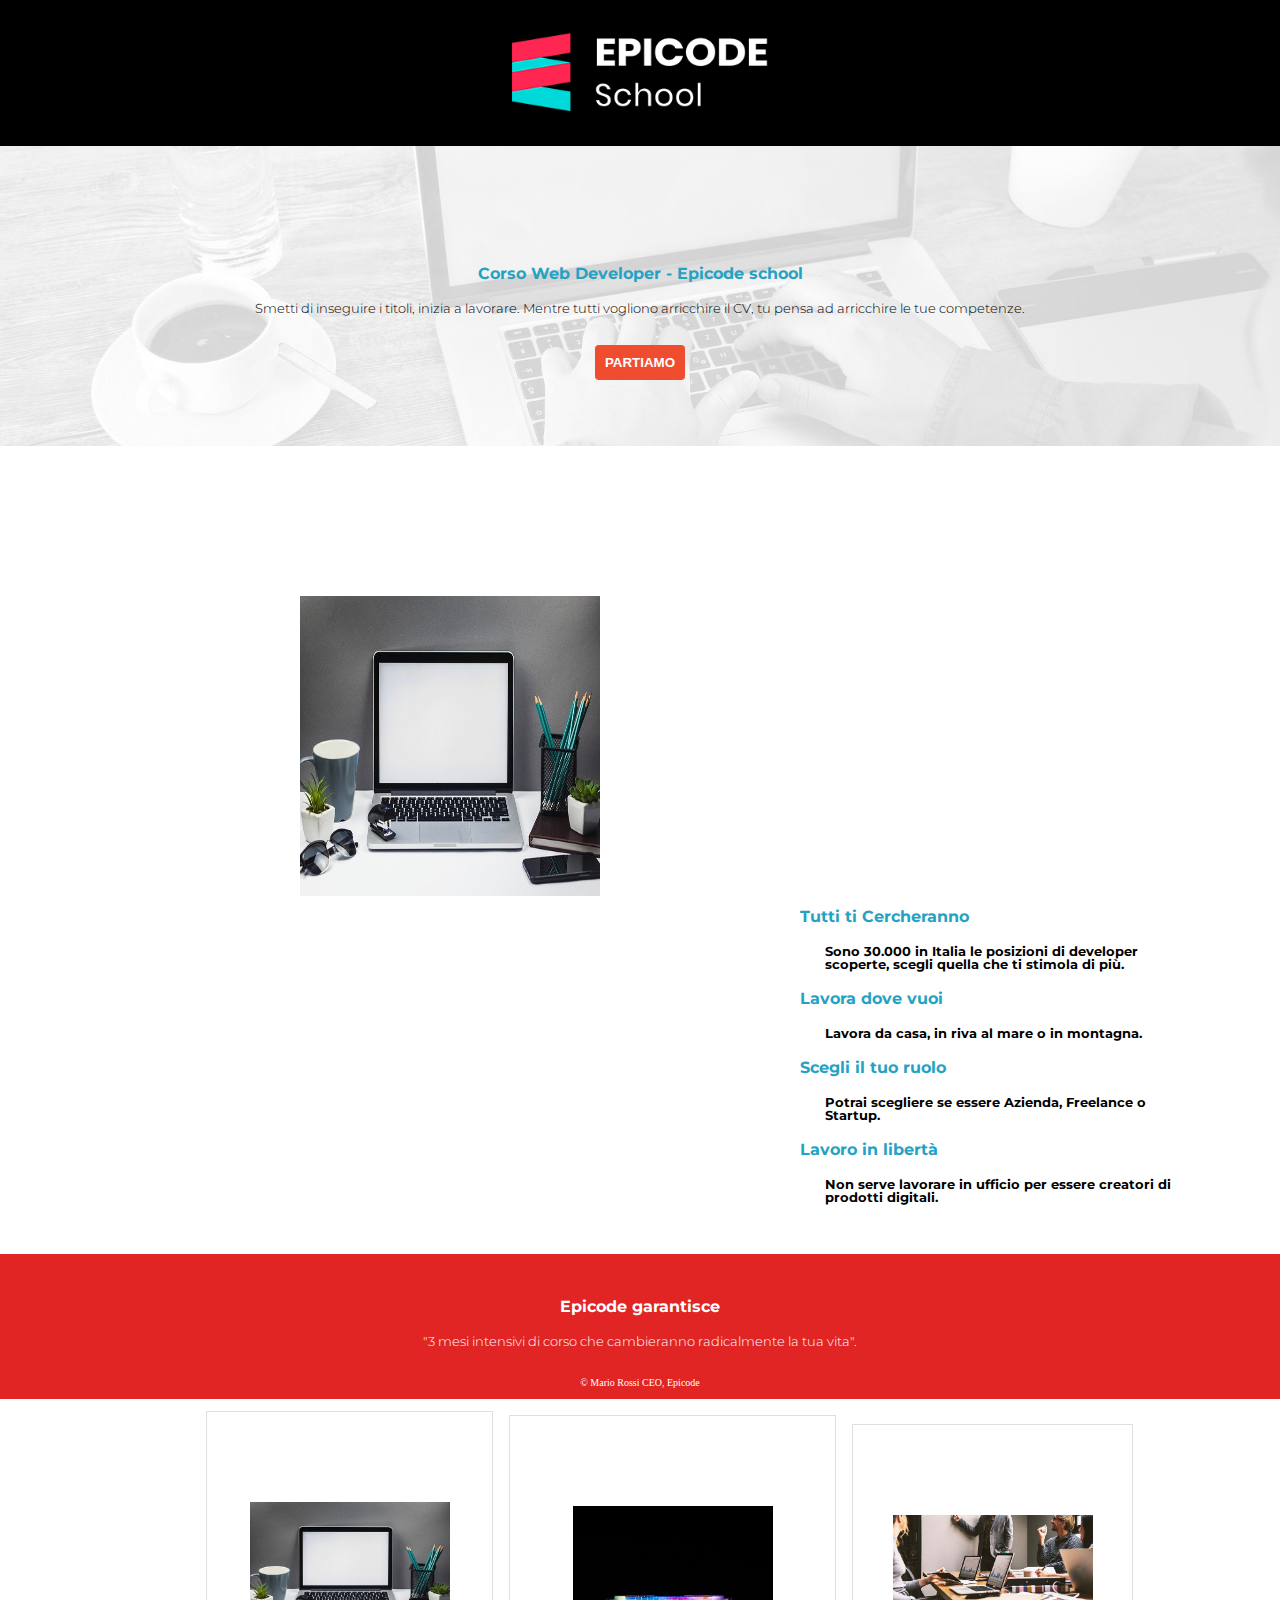
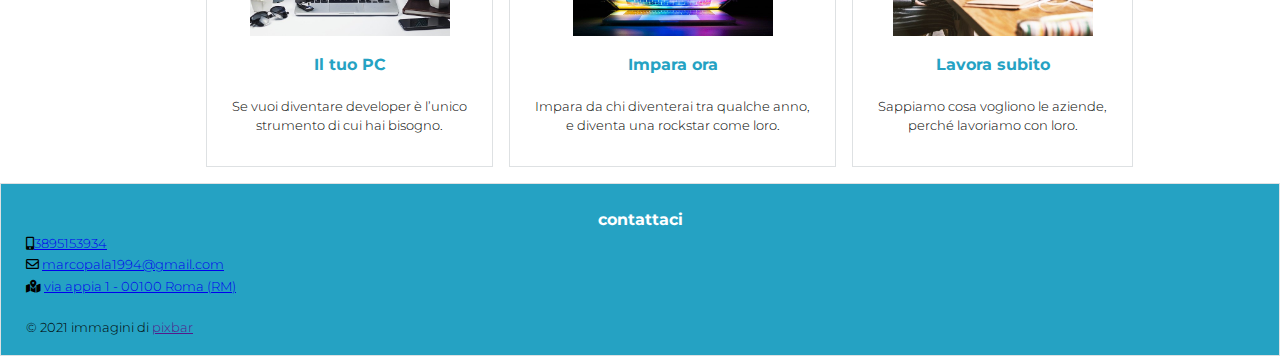
==== index-desktop.html @ a3c82eb0 "U1-W1-D5-LASTPROJECT" ====
<!DOCTYPE html>
<html lang="en">
  <head>
    <link rel="stylesheet" href="https://cdnjs.cloudflare.com/ajax/libs/font-awesome/5.15.4/css/all.min.css" integrity="sha512-1ycn6IcaQQ40/MKBW2W4Rhis/DbILU74C1vSrLJxCq57o941Ym01SwNsOMqvEBFlcgUa6xLiPY/NS5R+E6ztJQ==" crossorigin="anonymous" referrerpolicy="no-referrer" />
    <meta charset="UTF-8" />
    <meta name="viewport" content="width=ù, initial-scale=1.0" />
    <title>Document</title>
    <link rel="stylesheet" href="assets/css/reset.css" />
    <link rel="stylesheet" href="assets/css/desktop.css" />
    <title>Corso Web Developer - Epicode school</title>

    <link rel="preconnect" href="https://fonts.googleapis.com" />
    <link rel="preconnect" href="https://fonts.gstatic.com" crossorigin />
    <link
      href="https://fonts.googleapis.com/css2?family=Montserrat:ital,wght@0,400;0,600;0,700;1,400&display=swap"
      rel="stylesheet"
    />
  </head>
  <header> <div class="nero">
    <div class="link">
      <img src="./assets/images/logo.png" width="20%" />
    </div>
</div>
  </header>

  <body>
    <main>
      <div class="box1">
        <div class="testo">
          <h1>Corso Web Developer - Epicode school</h1>
          <p>
            Smetti di inseguire i titoli, inizia a lavorare. Mentre tutti vogliono arricchire il CV, tu pensa ad
            arricchire le tue competenze.
          </p>
          
            <button type="button"> PARTIAMO </button>
           
        </div>
      </div>
      <div class="immagine">
     <img src="./assets/images/foto1.jpg" width="300px" height="300px">
    </div>
      <div class="text">
      <h1>Tutti ti Cercheranno</h1>
      <p>Sono 30.000 in Italia le posizioni di developer scoperte, scegli quella che ti stimola di più.</p>
      <h1>Lavora dove vuoi</h1>
      <p>Lavora da casa, in riva al mare o in montagna.</p>
      
      <h1>Scegli il tuo ruolo</h1>
      <p>Potrai scegliere se essere Azienda, Freelance o Startup.</p>
      <h1>Lavoro in libertà</h1>
      <p>Non serve lavorare in ufficio per essere creatori di prodotti digitali.</p>
      </div>
      <div class="sez2">
        <h2>Epicode garantisce</h2>
        <p class="testw">
         <i> "3 mesi intensivi di corso che cambieranno radicalmente la tua vita". </i>
        </p>
        <p class="mario">&copy; Mario Rossi CEO, Epicode</p>
      </div>
      <div class="card">
      <div class="box2">
        <div class="testo">
          <img src="./assets/images/foto1.jpg" width="200px" />
          <h1>Il tuo PC</h1>
          <p >Se vuoi diventare developer è l’unico <br>strumento di cui hai bisogno.</p>
        </div>
      </div>
      <div class="box3">
        <div class="testo">
          <img src="./assets/images/foto2.jpg" width="200px" />
          <h1>Impara ora</h1>
          <p>Impara da chi diventerai tra qualche anno, <br>e diventa una rockstar come loro.</p>
        </div>
      </div>
      <div class="box4">
        <div class="testo">
          <img src="./assets/images/foto3.jpg" width="200px" />
          <h1>Lavora subito</h1>
          <p>Sappiamo cosa vogliono le aziende,<br>perché lavoriamo con loro.</p>
        </div>
      </div>
    </div>
      </main>
      </main> 
      <footer>
        <div class="foot">
      <h3>contattaci<div>
          
          
          <p> <i class="fas fa-mobile-alt"></i><a href="#">3895153934</a></p>
          <p> <i class="far fa-envelope"></i>     <a href="#">marcopala1994@gmail.com</a></p>
          <p>   <i class="fas fa-map-marked-alt"></i> <a href="#">via appia 1 - 00100 Roma (RM) </a></p>
           <p class="copi"> &copy; 2021 immagini di <a href="">pixbar</a></p>
      </div>
      </footer>
    </main>
  </body>
</html>
---- assets/css/desktop.css ----
*,
*::before,
*::after {
  box-sizing: border-box;
}
button {
  background-color: #f04c2f;
  border-radius: 4px;
  font-weight: 600;
  color: white;
  border: 0px;
  padding: 10px;
}
.mario {
  font-weight: 200;
  color: white;
  padding-left: 25px;
  padding-right: 25px;
  text-align: center;

  font-size: x-small;
  margin-bottom: 1px;
}
header {
  background: rgb(0, 0, 0);
  text-align: center;

  color: white;
  box-shadow: 0 3px 3px #444;

  padding-top: 2em;
  padding-bottom: 2em;

  text-transform: uppercase;
}
main {
  background: rgb(255, 255, 255);
  font-weight: bold;

  align-self: center;
}
.box1 {
  margin-top: 0em;
  width: 100%;
  font-family: "Montserrat", sans-serif;
  background-image: url(../images/banner.jpg);
  height: 300px;
  padding-top: 20px;
  background-position: center;
  background-size: cover;
  margin-bottom: 150px;
}
.cerchio {
  width: 300px;
  height: 300px;
  text-align: left;
  margin-left: 200px;
}
.img1 {
  object-fit: cover;
  height: 100%;
  border-radius: 50%;
  object-position: left;
}
.testo {
  padding-top: 90px;
  text-align: center;
}
h1 {
  margin-top: 10px;
  text-align: center;
  color: #25a2c3;
  font-family: "Montserrat", sans-serif;
  margin-bottom: 20px;
  font-weight: 700;
}
p {
  font-weight: 300;
  line-height: 1, 65;
  padding-left: 25px;
  padding-right: 25px;
  text-align: center;
  color: rgb(0, 0, 0);
  font-size: small;
  margin-bottom: 30px;
}
.sez2 {
  width: 100%;
  padding-bottom: 10px;
  background-color: #e12424;
}
.testw {
  text-align: center;
  color: #ffffff;
  font-family: "Montserrat", sans-serif;
  font-weight: 300;
}
h2 {
  margin-top: 30px;
  text-align: center;
  color: #ffffff;
  font-family: "Montserrat", sans-serif;
  margin-bottom: 20px;
  padding-top: 5dvh;
}
.box2 {
  display: inline-block;
  width: 200;

  font-family: "Montserrat", sans-serif;
  display: inline-block;
  line-height: 1.5;
  background-position: center;
  margin-left: 6px;
  margin-right: 6px;
  border: 1px solid #dee1e3;
}
.box3 {
  width: 200;
  margin-top: 1em;
  font-family: "Montserrat", sans-serif;
  display: inline-block;
  line-height: 1.5;
  background-position: center;
  margin-left: 6px;
  margin-right: 6px;
  border: 1px solid #dee1e3;
}
.box4 {
  width: 200;
  margin-top: 1em;
  font-family: "Montserrat", sans-serif;
  display: inline-block;
  line-height: 1.5;
  background-position: center;
  margin-left: 6px;
  margin-right: 6px;
  border: 1px solid #dee1e3;
}
footer {
  width: 100%;

  background-color: #25a2c3;
  margin-top: 1em;
  font-family: "Montserrat", sans-serif;
  display: inline-block;
  line-height: 1.5;
  border: 1px solid #dee1e3;
}

.foot p {
  margin-top: 2px;
  margin-bottom: 2px;
  font-family: "Montserrat", sans-serif;
  font-weight: 300;
  font-size: small;
  text-align: left;
  padding-bottom: 50;
}
h3 {
  margin-top: 15px;
  text-align: center;
  color: #ffffff;
  font-family: "Montserrat", sans-serif;
  font-weight: 700;
  margin-bottom: 15px;
  padding-top: 1dvh;
}
.copi {
  padding-top: 20px;
  font-family: "Montserrat", sans-serif;
  font-size: xx-small;
  margin-bottom: 2px;
  padding-bottom: 2px;
}
.test {
  width: 300px;
  display: inline-block;
  margin: auto;
}
.card {
  display: inline-block;
  margin: auto;
  margin-left: 200px;
}

.text {
  width: 400px;

  display: inline-block;
  margin-left: 800px;
}
.text h1 {
  margin-top: 10px;

  color: #25a2c3;
  font-family: "Montserrat", sans-serif;
  margin-bottom: 20px;
  font-weight: 700;

  text-align: left;
}
.text p {
  margin-top: 10px;
  color: #000000;
  font-family: "Montserrat", sans-serif;
  margin-bottom: 20px;
  font-weight: 700;
  text-align: left;
}
.immagine {
  margin-left: 300px;
  border-radius: 50%;
}
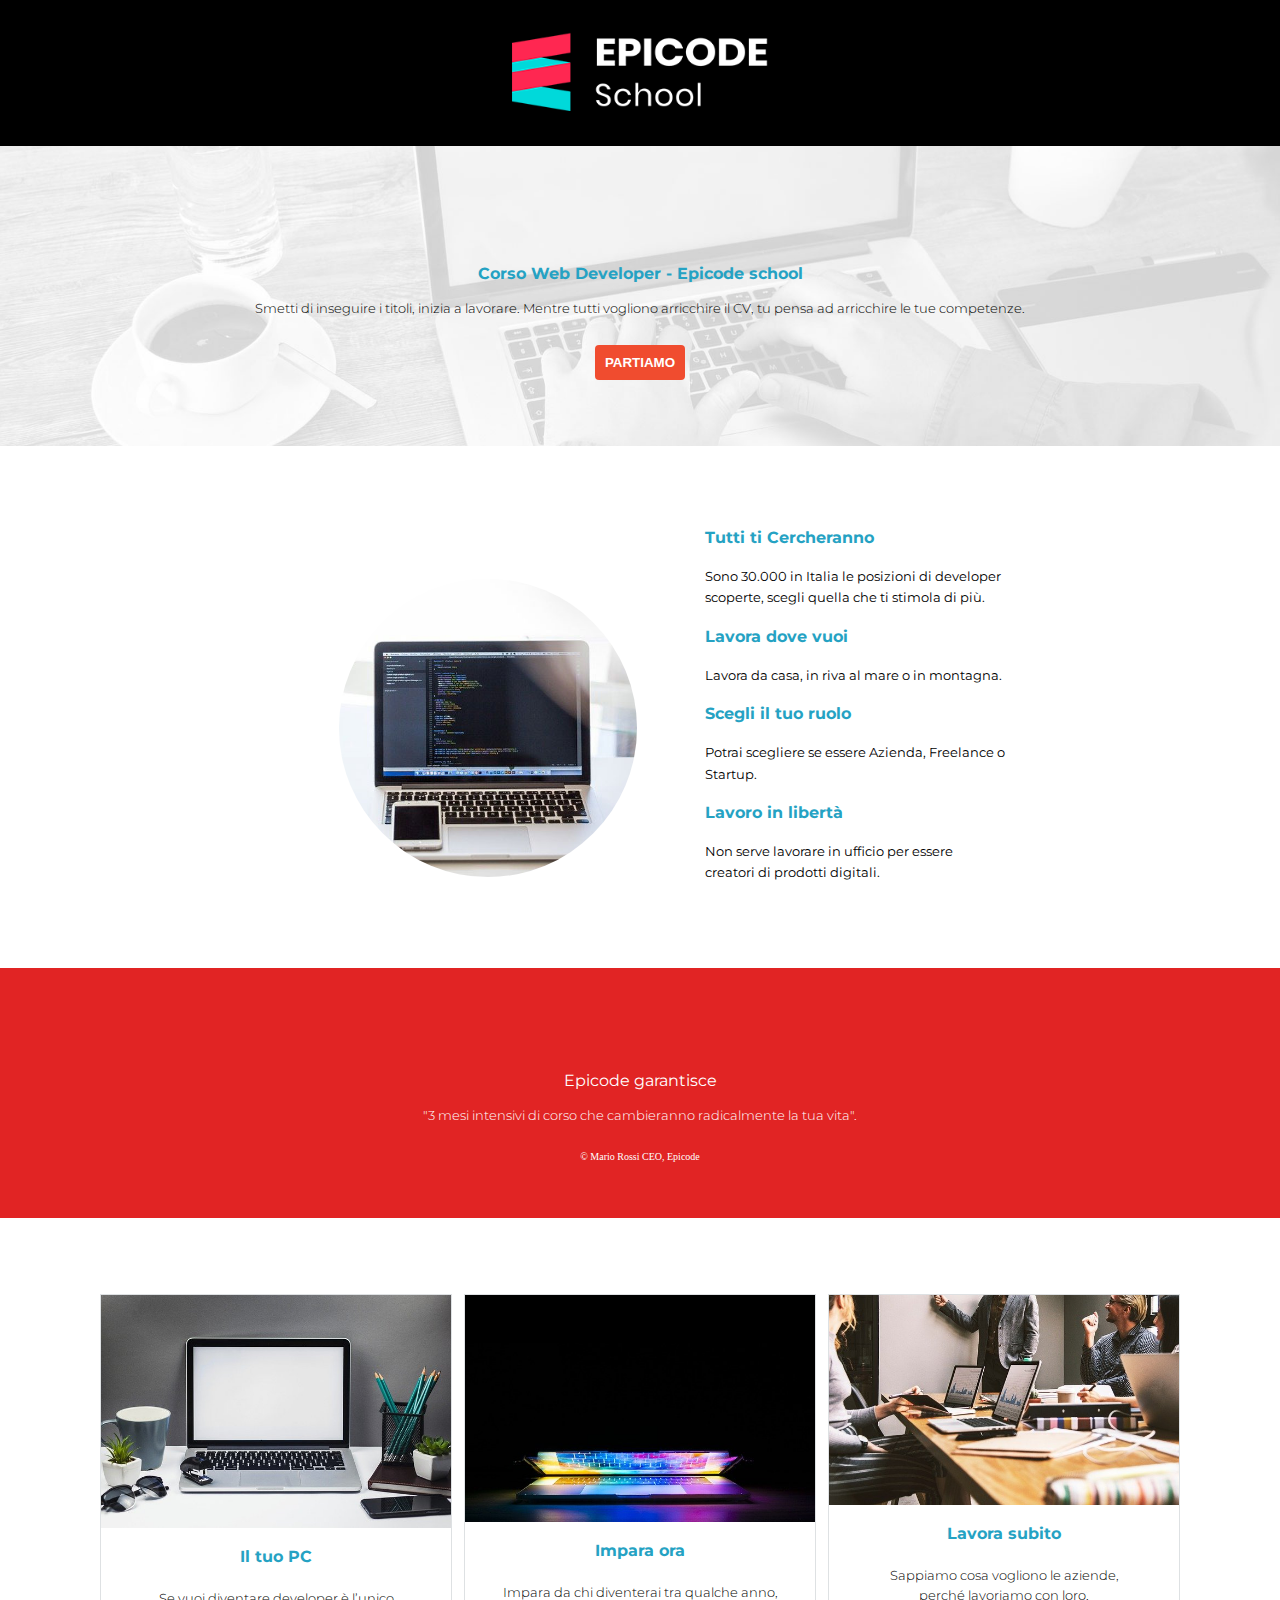
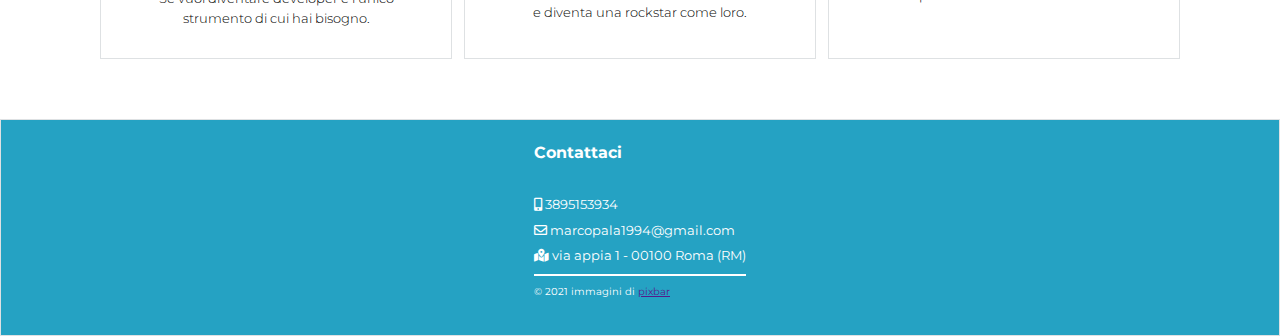
==== commit f21c09b5: "U1-W1-D5 finalProject" ====
--- a/index-desktop.html
+++ b/index-desktop.html
@@ -24,7 +24,7 @@
   </header>
 
   <body>
-    <main>
+    <m>
       <div class="box1">
         <div class="testo">
           <h1>Corso Web Developer - Epicode school</h1>
@@ -37,60 +37,69 @@
            
         </div>
       </div>
-      <div class="immagine">
-     <img src="./assets/images/foto1.jpg" width="300px" height="300px">
-    </div>
-      <div class="text">
-      <h1>Tutti ti Cercheranno</h1>
-      <p>Sono 30.000 in Italia le posizioni di developer scoperte, scegli quella che ti stimola di più.</p>
-      <h1>Lavora dove vuoi</h1>
-      <p>Lavora da casa, in riva al mare o in montagna.</p>
+
+      <div class="totale">
+        <div class="prova">
+          <img src="./assets/images/notebook.jpg" class="img2">
+         </div>
+           <div class="text">
+           <h1>Tutti ti Cercheranno</h1>
+           <p>Sono 30.000 in Italia le posizioni di developer scoperte, scegli quella che ti stimola di più.</p>
+           <h1>Lavora dove vuoi</h1>
+           <p>Lavora da casa, in riva al mare o in montagna.</p>
+           
+           <h1>Scegli il tuo ruolo</h1>
+           <p>Potrai scegliere se essere Azienda, Freelance o Startup.</p>
+           <h1>Lavoro in libertà</h1>
+           <p>Non serve lavorare in ufficio per essere creatori di prodotti digitali.</p>
+           </div>
+      </div>
       
-      <h1>Scegli il tuo ruolo</h1>
-      <p>Potrai scegliere se essere Azienda, Freelance o Startup.</p>
-      <h1>Lavoro in libertà</h1>
-      <p>Non serve lavorare in ufficio per essere creatori di prodotti digitali.</p>
-      </div>
-      <div class="sez2">
+      
+      <div class="sezrossa">
         <h2>Epicode garantisce</h2>
-        <p class="testw">
+        <p class="testo2">
          <i> "3 mesi intensivi di corso che cambieranno radicalmente la tua vita". </i>
         </p>
         <p class="mario">&copy; Mario Rossi CEO, Epicode</p>
       </div>
-      <div class="card">
-      <div class="box2">
-        <div class="testo">
-          <img src="./assets/images/foto1.jpg" width="200px" />
+      <div class="allbox">
+      <div class="box">
+        
+          <img src="./assets/images/foto1.jpg" width="350px" />
           <h1>Il tuo PC</h1>
           <p >Se vuoi diventare developer è l’unico <br>strumento di cui hai bisogno.</p>
-        </div>
+    
       </div>
-      <div class="box3">
-        <div class="testo">
-          <img src="./assets/images/foto2.jpg" width="200px" />
+      <div class="box">
+       
+          <img src="./assets/images/foto2.jpg" width="350px" />
           <h1>Impara ora</h1>
           <p>Impara da chi diventerai tra qualche anno, <br>e diventa una rockstar come loro.</p>
-        </div>
+      
       </div>
-      <div class="box4">
-        <div class="testo">
-          <img src="./assets/images/foto3.jpg" width="200px" />
+      <div class="box">
+        
+          <img src="./assets/images/foto3.jpg" width="350px" />
           <h1>Lavora subito</h1>
           <p>Sappiamo cosa vogliono le aziende,<br>perché lavoriamo con loro.</p>
-        </div>
+   
       </div>
     </div>
       </main>
-      </main> 
+      
       <footer>
-        <div class="foot">
-      <h3>contattaci<div>
+        <div class="indirizzi">
+      <h3>Contattaci<div>
+        <br>
           
           
-          <p> <i class="fas fa-mobile-alt"></i><a href="#">3895153934</a></p>
-          <p> <i class="far fa-envelope"></i>     <a href="#">marcopala1994@gmail.com</a></p>
-          <p>   <i class="fas fa-map-marked-alt"></i> <a href="#">via appia 1 - 00100 Roma (RM) </a></p>
+          <p> <i class="fas fa-mobile-alt"></i> 3895153934</a></p>
+          <p> <i class="far fa-envelope"></i> marcopala1994@gmail.com</p>
+          <p>   <i class="fas fa-map-marked-alt"></i> via appia 1 - 00100 Roma (RM)</p>
+        
+          <hr color="white">
+          
            <p class="copi"> &copy; 2021 immagini di <a href="">pixbar</a></p>
       </div>
       </footer>
--- a/assets/css/desktop.css
+++ b/assets/css/desktop.css
@@ -2,6 +2,15 @@
 *::before,
 *::after {
   box-sizing: border-box;
+}
+h3 {
+  margin-top: 15px;
+  text-align: center;
+  color: #ffffff;
+  font-family: "Montserrat", sans-serif;
+  font-weight: 700;
+  margin-bottom: 15px;
+  padding-top: 1dvh;
 }
 button {
   background-color: #f04c2f;
@@ -11,6 +20,61 @@
   border: 0px;
   padding: 10px;
 }
+header {
+  background: rgb(0, 0, 0);
+  text-align: center;
+
+  color: white;
+  box-shadow: 0 3px 3px #444;
+
+  padding-top: 2em;
+  padding-bottom: 2em;
+
+  text-transform: uppercase;
+}
+main {
+  background: rgb(255, 255, 255);
+  font-weight: bold;
+
+  align-self: center;
+}
+h1 {
+  margin-top: 10px;
+  text-align: center;
+  color: #25a2c3;
+  font-family: "Montserrat", sans-serif;
+  margin-bottom: 20px;
+  font-weight: 700;
+}
+p {
+  font-weight: 300;
+  line-height: 1, 65;
+  padding-left: 25px;
+  padding-right: 25px;
+  text-align: center;
+  color: rgb(0, 0, 0);
+  font-size: small;
+  margin-bottom: 30px;
+}
+h2 {
+  margin-top: 30px;
+  text-align: center;
+  color: #ffffff;
+  font-family: "Montserrat", sans-serif;
+  margin-bottom: 20px;
+  padding-top: 5dvh;
+}
+footer {
+  width: 100%;
+  display: flex;
+  justify-content: center;
+  background-color: #25a2c3;
+  margin-top: 1em;
+  font-family: "Montserrat", sans-serif;
+
+  line-height: 1.5;
+  border: 1px solid #dee1e3;
+}
 .mario {
   font-weight: 200;
   color: white;
@@ -21,24 +85,7 @@
   font-size: x-small;
   margin-bottom: 1px;
 }
-header {
-  background: rgb(0, 0, 0);
-  text-align: center;
-
-  color: white;
-  box-shadow: 0 3px 3px #444;
-
-  padding-top: 2em;
-  padding-bottom: 2em;
-
-  text-transform: uppercase;
-}
-main {
-  background: rgb(255, 255, 255);
-  font-weight: bold;
-
-  align-self: center;
-}
+
 .box1 {
   margin-top: 0em;
   width: 100%;
@@ -48,7 +95,7 @@
   padding-top: 20px;
   background-position: center;
   background-size: cover;
-  margin-bottom: 150px;
+  margin-bottom: 10px;
 }
 .cerchio {
   width: 300px;
@@ -66,47 +113,23 @@
   padding-top: 90px;
   text-align: center;
 }
-h1 {
-  margin-top: 10px;
-  text-align: center;
-  color: #25a2c3;
-  font-family: "Montserrat", sans-serif;
-  margin-bottom: 20px;
-  font-weight: 700;
-}
-p {
+
+.sezrossa {
+  width: 100%;
+  padding-top: 30px;
+  height: 250px;
+  background-color: #e12424;
+}
+.testo2 {
+  text-align: center;
+  color: #ffffff;
+  font-family: "Montserrat", sans-serif;
   font-weight: 300;
-  line-height: 1, 65;
-  padding-left: 25px;
-  padding-right: 25px;
-  text-align: center;
-  color: rgb(0, 0, 0);
-  font-size: small;
-  margin-bottom: 30px;
-}
-.sez2 {
-  width: 100%;
-  padding-bottom: 10px;
-  background-color: #e12424;
-}
-.testw {
-  text-align: center;
-  color: #ffffff;
-  font-family: "Montserrat", sans-serif;
-  font-weight: 300;
-}
-h2 {
-  margin-top: 30px;
-  text-align: center;
-  color: #ffffff;
-  font-family: "Montserrat", sans-serif;
-  margin-bottom: 20px;
-  padding-top: 5dvh;
-}
-.box2 {
-  display: inline-block;
+}
+
+.box {
   width: 200;
-
+  margin-top: 1em;
   font-family: "Montserrat", sans-serif;
   display: inline-block;
   line-height: 1.5;
@@ -115,100 +138,97 @@
   margin-right: 6px;
   border: 1px solid #dee1e3;
 }
-.box3 {
-  width: 200;
-  margin-top: 1em;
-  font-family: "Montserrat", sans-serif;
-  display: inline-block;
-  line-height: 1.5;
-  background-position: center;
-  margin-left: 6px;
-  margin-right: 6px;
-  border: 1px solid #dee1e3;
-}
-.box4 {
-  width: 200;
-  margin-top: 1em;
-  font-family: "Montserrat", sans-serif;
-  display: inline-block;
-  line-height: 1.5;
-  background-position: center;
-  margin-left: 6px;
-  margin-right: 6px;
-  border: 1px solid #dee1e3;
-}
-footer {
-  width: 100%;
+
+.test {
+  width: 300px;
+  display: inline-block;
+  margin: auto;
+}
+
+.text {
+  display: inline-block;
+  width: 300px;
+  text-align: left;
+}
+.text h1 {
+  margin-top: 10px;
+
+  color: #25a2c3;
+  font-family: "Montserrat", sans-serif;
+  margin-bottom: 20px;
+  font-weight: 700;
+
+  text-align: left;
+}
+.text p {
+  padding: 0px;
+  margin-top: 10px;
+  line-height: 1.65;
+  color: #000000;
+  font-family: "Montserrat", sans-serif;
+  margin-bottom: 20px;
+  font-weight: 400;
+  text-align: left;
+}
+.img2 {
+  max-width: 70%;
+
+  border-radius: 50%;
+}
+.prova {
+  display: inline-block;
+}
+.totale {
+  padding: 4rem 1rem;
+  text-align: center;
+}
+.allbox {
+  width: 100%;
+  margin-top: 60px;
+  display: flex;
+  justify-content: center;
+  text-align: center;
+  margin-bottom: 60px;
+}
+.testo1 {
+  width: 300px;
+  text-align: right;
+  display: inline-block;
+}
+.indirizzi {
+  width: 280px;
 
   background-color: #25a2c3;
-  margin-top: 1em;
-  font-family: "Montserrat", sans-serif;
-  display: inline-block;
-  line-height: 1.5;
-  border: 1px solid #dee1e3;
-}
-
-.foot p {
-  margin-top: 2px;
-  margin-bottom: 2px;
-  font-family: "Montserrat", sans-serif;
+  display: inline-block;
+  display: flex;
+  justify-content: center;
+  text-align: center;
+}
+.indirizzi p {
+  padding: 0px;
+  margin-top: 6px;
+  color: #ffffff;
+  font-family: "Montserrat", sans-serif;
+  margin-bottom: 6px;
+  font-weight: 400;
+  text-align: left;
+}
+.indirizzi h3 {
+  padding: 0px;
+  margin-top: 6px;
+  color: #ffffff;
+  font-family: "Montserrat", sans-serif;
+  padding: 15px;
+  font-weight: 700;
+  text-align: left;
+}
+.copi {
+  padding: 0px;
+  margin-top: 10px;
+  color: #ffffff;
+  font-size: x-small;
+  font-family: "Montserrat", sans-serif;
+  padding: 15px;
   font-weight: 300;
-  font-size: small;
-  text-align: left;
-  padding-bottom: 50;
-}
-h3 {
-  margin-top: 15px;
-  text-align: center;
-  color: #ffffff;
-  font-family: "Montserrat", sans-serif;
-  font-weight: 700;
-  margin-bottom: 15px;
-  padding-top: 1dvh;
-}
-.copi {
-  padding-top: 20px;
-  font-family: "Montserrat", sans-serif;
-  font-size: xx-small;
-  margin-bottom: 2px;
-  padding-bottom: 2px;
-}
-.test {
-  width: 300px;
-  display: inline-block;
-  margin: auto;
-}
-.card {
-  display: inline-block;
-  margin: auto;
-  margin-left: 200px;
-}
-
-.text {
-  width: 400px;
-
-  display: inline-block;
-  margin-left: 800px;
-}
-.text h1 {
-  margin-top: 10px;
-
-  color: #25a2c3;
-  font-family: "Montserrat", sans-serif;
-  margin-bottom: 20px;
-  font-weight: 700;
-
-  text-align: left;
-}
-.text p {
-  margin-top: 10px;
-  color: #000000;
-  font-family: "Montserrat", sans-serif;
-  margin-bottom: 20px;
-  font-weight: 700;
-  text-align: left;
-}
-.immagine {
-  margin-left: 300px;
-  border-radius: 50%;
-}
+  text-align: left;
+}
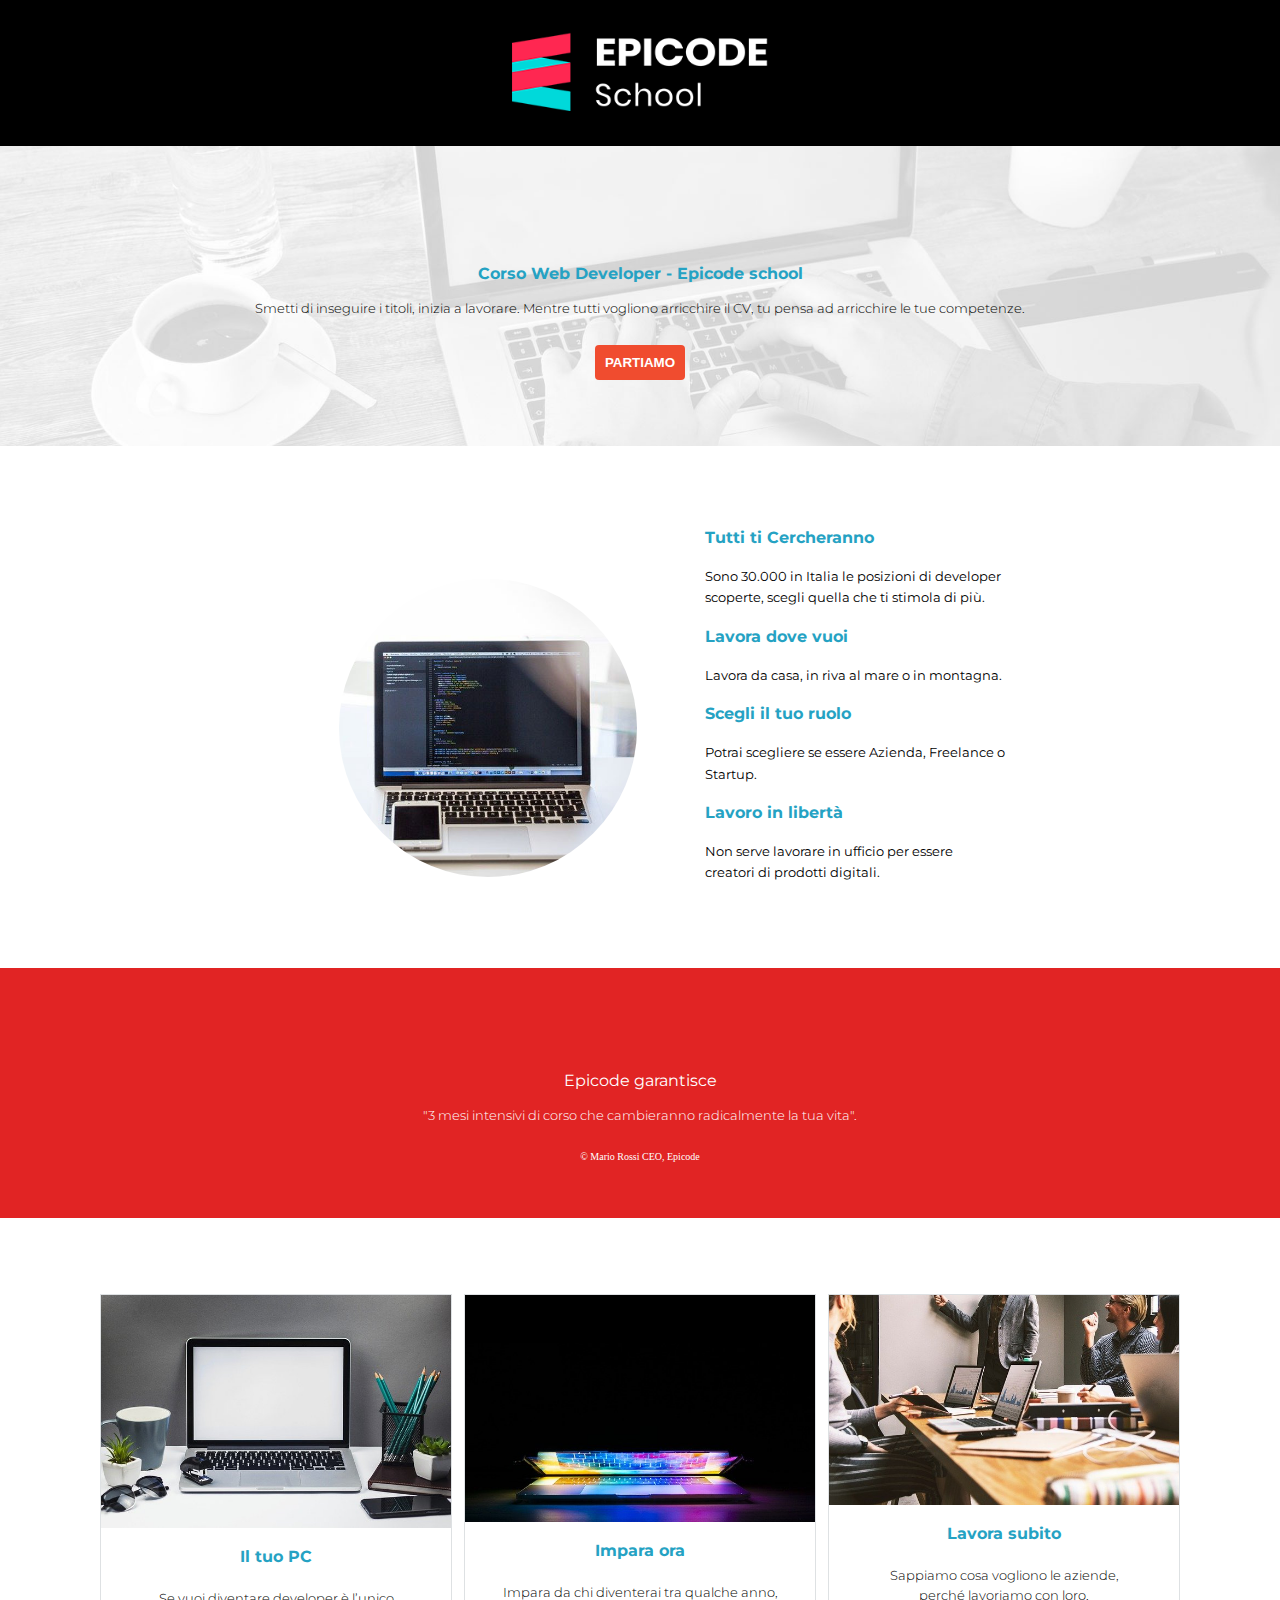
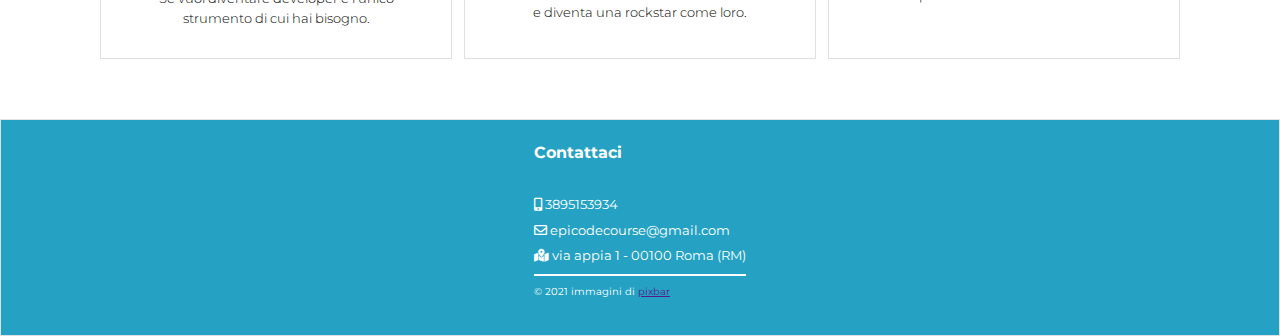
==== commit af75a906: "U1-W1-D5-FinalProject" ====
--- a/index-desktop.html
+++ b/index-desktop.html
@@ -24,7 +24,7 @@
   </header>
 
   <body>
-    <m>
+    
       <div class="box1">
         <div class="testo">
           <h1>Corso Web Developer - Epicode school</h1>
@@ -86,7 +86,7 @@
    
       </div>
     </div>
-      </main>
+     
       
       <footer>
         <div class="indirizzi">
@@ -94,8 +94,8 @@
         <br>
           
           
-          <p> <i class="fas fa-mobile-alt"></i> 3895153934</a></p>
-          <p> <i class="far fa-envelope"></i> marcopala1994@gmail.com</p>
+          <p> <i class="fas fa-mobile-alt"></i> 3895153934</p>
+          <p> <i class="far fa-envelope"></i> epicodecourse@gmail.com</p>
           <p>   <i class="fas fa-map-marked-alt"></i> via appia 1 - 00100 Roma (RM)</p>
         
           <hr color="white">
@@ -103,6 +103,6 @@
            <p class="copi"> &copy; 2021 immagini di <a href="">pixbar</a></p>
       </div>
       </footer>
-    </main>
+   
   </body>
 </html>
